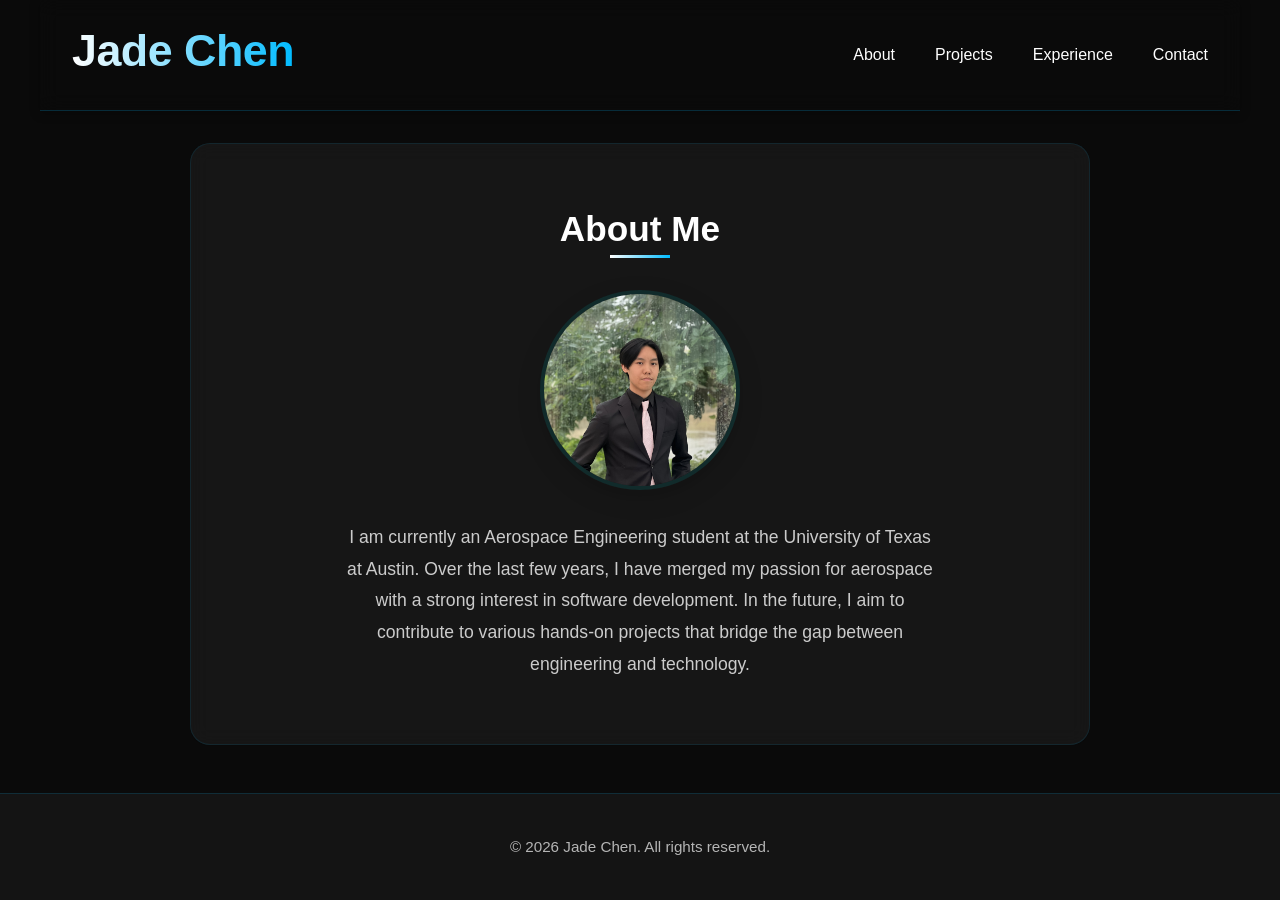
==== index.html @ 229e4327 "updated UI and added experiences page" ====
<!DOCTYPE html>
<html lang="en">
<head>
    <meta charset="UTF-8">
    <meta name="viewport" content="width=device-width, initial-scale=1.0">
    <title>Jade Chen's Portfolio - About</title>
    <link rel="stylesheet" href="style.css">
    <link rel="icon" href="assets/favicon.svg" type="image/svg+xml">
</head>
<body>
    <header>
        <h1>Jade Chen</h1>
        <nav>
            <ul>
                <li><a href="index.html">About</a></li>
                <li><a href="projects.html">Projects</a></li>
                <li><a href="experiences.html">Experience</a></li>
                <li><a href="contact.html">Contact</a></li>
            </ul>
        </nav>
    </header>

    <section id="about">
        <h2>About Me</h2>
        <div class="about-content">
            <img src="assets/Profile.jpg" alt="Jade Chen" class="profile-img">
            <div class="about-text">
                <p>I am currently an Aerospace Engineering student at the University of Texas at Austin. Over the last few years, I have merged my passion for aerospace with a strong interest in software development. In the future, I aim to contribute to various hands-on projects that bridge the gap between engineering and technology.</p>
            </div>
        </div>
    </section>

    <footer>
        <p>&copy; 2026 Jade Chen. All rights reserved.</p>
    </footer>
</body>
</html>
---- style.css ----
/* Reset and base styles */
* {
    margin: 0;
    padding: 0;
    box-sizing: border-box;
}

body {
    font-family: 'Segoe UI', Tahoma, Geneva, Verdana, sans-serif;
    line-height: 1.6;
    color: #e0e0e0;
    background-color: #0a0a0a;
    min-height: 100vh;
    overflow-x: hidden;
}

/* Improved typography */
h1, h2, h3 {
    font-weight: 600;
    line-height: 1.2;
    color: #ffffff;
}

body {
    font-size: 16px;
    line-height: 1.7;
}

header {
    background-color: rgba(10, 10, 10, 0.9);
    backdrop-filter: blur(10px);
    border-bottom: 1px solid rgba(0, 187, 255, 0.2);
    padding: 1.5rem 2rem;
    display: flex;
    justify-content: space-between;
    align-items: center;
    position: sticky;
    top: 0;
    z-index: 100;
    box-shadow: 0 2px 10px rgba(0, 0, 0, 0.3);
    flex-wrap: wrap;
    gap: 1rem;
    min-height: 80px;
    max-width: 1200px;
    margin: 0 auto;
}

header h1 {
    font-size: 2.8rem;
    margin-bottom: 0.5rem;
    letter-spacing: -0.5px;
    background: linear-gradient(to right, #ffffff, #00bbff);
    -webkit-background-clip: text;
    -webkit-text-fill-color: transparent;
    background-clip: text;
}

nav ul {
    display: flex;
    justify-content: center;
    list-style: none;
    gap: 2.5rem;
    flex-wrap: wrap;
}

nav a {
    color: #ffffff; /* White text */
    text-decoration: none;
    font-weight: 500;
    transition: all 0.4s ease;
    position: relative;
    padding: 0.5rem 0;
    overflow: hidden;
}

nav a::before {
    content: '';
    position: absolute;
    top: -50%;
    left: -50%;
    width: 200%;
    height: 200%;
    background: radial-gradient(circle, rgba(255,255,255,0.1) 0%, transparent 70%);
    transform: rotate(45deg);
    transition: all 0.6s ease;
    opacity: 0;
    pointer-events: none;
}

nav a:hover::before {
    opacity: 1;
    animation: shine 1.5s ease-out infinite;
}

@keyframes shine {
    0% {
        transform: translateX(-100%) translateY(-100%) rotate(45deg);
    }
    100% {
        transform: translateX(100%) translateY(100%) rotate(45deg);
    }
}

nav a:hover {
    color: #00bbff; /* Bright blue accent */
}

nav a::after {
    content: '';
    position: absolute;
    bottom: 0;
    left: 0;
    width: 0;
    height: 2px;
    background: linear-gradient(to right, #ffffff, #00bbff);
    transition: width 0.3s ease;
}

nav a:hover::after {
    width: 100%;
}

section {
    padding: 4rem 2rem;
    max-width: 1200px;
    margin: 0 auto;
}

section h2 {
    font-size: 2.2rem;
    margin-bottom: 2rem;
    text-align: center;
    color: #ffffff;
    position: relative;
    display: inline-block;
    padding-bottom: 0.5rem;
}

section h2::after {
    content: '';
    position: absolute;
    bottom: 0;
    left: 50%;
    transform: translateX(-50%);
    width: 60px;
    height: 3px;
    background: linear-gradient(to right, #ffffff, #00bbff);
}

/* About section styling */
#about {
    text-align: center;
    padding: 4rem 2rem;
    background-color: rgba(255, 255, 255, 0.05);
    border-radius: 20px;
    margin: 2rem auto;
    max-width: 900px;
    backdrop-filter: blur(10px);
    border: 1px solid rgba(0, 187, 255, 0.1);
}

.about-content {
    display: flex;
    flex-direction: column;
    align-items: center;
    gap: 2rem;
    max-width: 800px;
    margin: 0 auto;
}

.profile-img {
    width: 200px;
    height: 200px;
    border-radius: 50%;
    object-fit: cover;
    border: 4px solid rgba(0, 128, 128, 0.2);
    box-shadow: 0 8px 25px rgba(0, 0, 0, 0.15);
    transition: transform 0.4s ease, box-shadow 0.4s ease;
}

.profile-img:hover {
    transform: scale(1.05) rotate(2deg);
    box-shadow: 0 12px 30px rgba(0, 0, 0, 0.2);
}

.about-text {
    text-align: center;
    max-width: 600px;
    color: #e0e0e0;
}

#about p {
    max-width: 800px;
    margin: 0 auto;
    text-align: center;
    line-height: 1.8;
    opacity: 0.9;
    font-size: 1.1rem;
    color: #e0e0e0;
}

/* Skills Section Styling */
.skills-container {
    margin-top: 2rem;
    width: 100%;
    max-width: 500px;
}

.skills-container h3 {
    color: #ffffff;
    text-align: center;
    margin-bottom: 1.5rem;
}

.skills-grid {
    display: grid;
    gap: 1rem;
}

.skill-item {
    display: flex;
    flex-direction: column;
    gap: 0.5rem;
}

.skill-name {
    font-weight: 500;
    color: #e0e0e0;
    font-size: 1rem;
}

.skill-bar {
    width: 100%;
    height: 8px;
    background-color: rgba(255, 255, 255, 0.1);
    border-radius: 4px;
    overflow: hidden;
    position: relative;
}

.skill-progress {
    height: 100%;
    background: linear-gradient(to right, #ffffff, #00bbff);
    width: 0%;
    transition: width 2s ease;
    border-radius: 4px;
}

.skill-percentage {
    font-weight: 600;
    color: #ffffff;
    font-size: 0.9rem;
    align-self: flex-end;
}

/* Projects section styling */
.hover-effect-grid {
    display: grid;
    grid-template-columns: repeat(auto-fit, minmax(300px, 1fr));
    gap: 2rem;
    margin-top: 2.5rem;
}

.project,
.project-card {
    background-color: rgba(255, 255, 255, 0.05);
    border-radius: 16px;
    padding: 2rem;
    backdrop-filter: blur(5px);
    border: 1px solid rgba(0, 187, 255, 0.1);
    transition: all 0.4s ease;
    position: relative;
    overflow: hidden;
    box-shadow: 0 4px 6px rgba(0, 0, 0, 0.2);
}

.experience-card {
    background-color: rgba(255, 255, 255, 0.05);
    border-radius: 16px;
    padding: 2rem;
    backdrop-filter: blur(5px);
    border: 1px solid rgba(0, 187, 255, 0.1);
    transition: all 0.4s ease;
    position: relative;
    overflow: hidden;
    box-shadow: 0 4px 6px rgba(0, 0, 0, 0.2);
}

.experience-card:hover {
    transform: translateY(-8px);
    box-shadow: 0 15px 30px rgba(0, 187, 255, 0.3);
    border-color: rgba(0, 187, 255, 0.4);
}

.experience-card:hover::before {
    opacity: 1;
}

.experience-card::before {
    content: '';
    position: absolute;
    top: 0;
    left: 0;
    width: 4px;
    height: 100%;
    background: linear-gradient(to bottom, #ffffff, #00bbff);
    opacity: 0;
    transition: opacity 0.3s ease;
}

.experience-tech {
    display: flex;
    flex-wrap: wrap;
    gap: 0.5rem;
    justify-content: center;
    margin-top: 1rem;
}

.experience-tech span {
    background-color: rgba(255, 255, 255, 0.1);
    color: #ffffff;
    padding: 0.25rem 0.75rem;
    border-radius: 12px;
    font-size: 0.85rem;
    font-weight: 500;
    border: 1px solid rgba(0, 187, 255, 0.2);
}

.project:hover,
.project-card:hover {
    transform: translateY(-8px);
    box-shadow: 0 15px 30px rgba(0, 187, 255, 0.3);
    border-color: rgba(0, 187, 255, 0.4);
}

.project:hover::before,
.project-card:hover::before {
    opacity: 1;
}

.project::before,
.project-card::before {
    content: '';
    position: absolute;
    top: 0;
    left: 0;
    width: 4px;
    height: 100%;
    background: linear-gradient(to bottom, #ffffff, #00bbff);
    opacity: 0;
    transition: opacity 0.3s ease;
}

.project::before {
    content: '';
    position: absolute;
    top: 0;
    left: 0;
    width: 4px;
    height: 100%;
    background: linear-gradient(to bottom, #ffffff, #00bbff);
    opacity: 0;
    transition: opacity 0.3s ease;
}

.project:hover {
    transform: translateY(-8px);
    box-shadow: 0 15px 30px rgba(0, 187, 255, 0.3);
    border-color: rgba(0, 187, 255, 0.4);
}

.project:hover::before {
    opacity: 1;
}

.project-content {
    text-align: center;
}

.project h3 {
    color: #ffffff;
    margin-bottom: 1.25rem;
    font-size: 1.75rem;
    display: flex;
    align-items: center;
    gap: 0.75rem;
    justify-content: center;
}

.project h3::before {
    content: '';
    width: 8px;
    height: 8px;
    border-radius: 50%;
    background: linear-gradient(to bottom, #ffffff, #00bbff);
}

.project p {
    color: #e0e0e0;
    line-height: 1.7;
    font-size: 1.05rem;
    margin-bottom: 1.5rem;
}

.project-tech {
    display: flex;
    flex-wrap: wrap;
    gap: 0.5rem;
    justify-content: center;
    margin-top: 1rem;
}

.project-tech span {
    background-color: rgba(255, 255, 255, 0.1);
    color: #ffffff;
    padding: 0.25rem 0.75rem;
    border-radius: 12px;
    font-size: 0.85rem;
    font-weight: 500;
    border: 1px solid rgba(0, 187, 255, 0.2);
}

/* Specific project card styles */
.project-condition-grid {
    border: 2px solid rgba(0, 187, 255, 0.2);
}

.project-condition-grid:hover {
    border-color: rgba(0, 187, 255, 0.4);
    transform: translateY(-8px) scale(1.02);
}

.project-works-wheel {
    border: 2px solid rgba(0, 187, 255, 0.2);
    background: linear-gradient(135deg, rgba(255, 255, 255, 0.05) 0%, rgba(0, 187, 255, 0.1) 100%);
}

.project-works-wheel:hover {
    border-color: rgba(0, 187, 255, 0.4);
    transform: translateY(-8px) scale(1.02);
}

.project-notched-card {
    position: relative;
    border: 2px solid rgba(0, 187, 255, 0.2);
}

.project-notched-card::before {
    content: '';
    position: absolute;
    top: -4px;
    left: 20px;
    width: 30px;
    height: 4px;
    background: linear-gradient(to right, #ffffff, #00bbff);
}

.project-notched-card::after {
    content: '';
    position: absolute;
    bottom: -4px;
    right: 20px;
    width: 30px;
    height: 4px;
    background: linear-gradient(to left, #ffffff, #00bbff);
}

.project-notched-card:hover {
    border-color: rgba(0, 187, 255, 0.4);
    transform: translateY(-8px) scale(1.02);
}

/* Contact section styling */
#contact {
    text-align: center;
    background-color: rgba(255, 255, 255, 0.05);
    border-radius: 20px;
    padding: 2.5rem;
    backdrop-filter: blur(10px);
    border: 1px solid rgba(0, 187, 255, 0.1);
    margin: 2rem auto;
    max-width: 600px;
    box-shadow: 0 4px 6px rgba(0, 0, 0, 0.2);
}

.contact-info {
    display: flex;
    flex-direction: column;
    gap: 1.5rem;
    align-items: center;
}

.contact-item {
    display: flex;
    align-items: center;
    gap: 0.75rem;
    background-color: rgba(255, 255, 255, 0.05);
    padding: 1rem 1.5rem;
    border-radius: 12px;
    backdrop-filter: blur(5px);
    border: 1px solid rgba(0, 187, 255, 0.1);
    transition: all 0.3s ease;
    width: 100%;
    max-width: 500px;
    justify-content: center;
}

.contact-item:hover {
    background-color: rgba(255, 255, 255, 0.15);
    transform: translateY(-2px);
    box-shadow: 0 5px 15px rgba(0, 187, 255, 0.2);
}

.contact-icon {
    width: 24px;
    height: 24px;
    filter: brightness(3) saturate(1.5);
}

.contact-item a {
    color: #ffffff;
    text-decoration: none;
    font-weight: 500;
    transition: all 0.3s ease;
    display: inline-flex;
    align-items: center;
    gap: 0.5rem;
}

.contact-item a:hover {
    color: #00bbff;
    transform: translateX(5px);
}

.contact-item a::after {
    content: '→';
    font-size: 0.8em;
    opacity: 0;
    transition: opacity 0.2s ease;
}

.contact-item a:hover::after {
    opacity: 1;
}

/* Footer styling */
footer {
    text-align: center;
    padding: 2.5rem;
    background-color: rgba(255, 255, 255, 0.05);
    font-size: 0.95rem;
    opacity: 0.8;
    border-top: 1px solid rgba(0, 187, 255, 0.2);
    margin-top: 3rem;
    color: #e0e0e0;
}

/* Button styles */
.github-btn {
    display: inline-block;
    padding: 0.875rem 1.75rem;
    background: linear-gradient(135deg, #ffffff, #00bbff);
    color: #0a0a0a;
    text-decoration: none;
    border-radius: 16px;
    font-weight: 600;
    font-size: 0.95rem;
    transition: all 0.4s cubic-bezier(0.175, 0.885, 0.32, 1.275);
    border: none;
    cursor: pointer;
    margin-top: 2rem;
    text-align: center;
    position: relative;
    overflow: hidden;
    box-shadow: 0 4px 15px rgba(0, 187, 255, 0.3);
    letter-spacing: 0.5px;
    text-transform: uppercase;
    /* Additional button-like properties */
    border-bottom: 4px solid rgba(0, 0, 0, 0.2);
    font-family: inherit;
    touch-action: manipulation;
}

.github-btn:hover {
    background: linear-gradient(135deg, #00bbff, #ffffff);
    transform: translateY(-4px) scale(1.02);
    box-shadow: 0 12px 25px rgba(0, 187, 255, 0.4);
    border-bottom: 4px solid rgba(0, 0, 0, 0.3);
}

.github-btn:active {
    transform: translateY(0) scale(0.98);
    box-shadow: 0 2px 8px rgba(0, 187, 255, 0.2);
    border-bottom: 4px solid rgba(0, 0, 0, 0.1);
}

.github-btn::before {
    content: '→';
    position: absolute;
    left: -15px;
    top: 50%;
    transform: translateY(-50%);
    opacity: 0;
    transition: all 0.4s ease;
    font-weight: bold;
    color: #0a0a0a;
}

.github-btn:hover::before {
    left: 10px;
    opacity: 1;
}

.github-btn::after {
    content: '';
    position: absolute;
    top: 0;
    left: 0;
    width: 100%;
    height: 100%;
    background: linear-gradient(
      90deg,
      transparent,
      rgba(255, 255, 255, 0.2),
      transparent
    );
    transform: translateX(-100%);
    transition: all 0.6s ease;
}

.github-btn:hover::after {
    transform: translateX(100%);
}

/* Ensure button-like appearance overrides any link styles */
.github-btn:focus-visible {
    outline: 2px solid rgba(0, 128, 128, 0.5);
    outline-offset: 2px;
}

.experience-grid {
    display: grid;
    grid-template-columns: 1fr;
    gap: 2.5rem;
    margin-top: 2rem;
}

/* Enhanced responsive design */
@media (max-width: 768px) {
    header h1 {
        font-size: 2.2rem;
    }

    nav ul {
        gap: 1.5rem;
    }

    section {
        padding: 3rem 1.5rem;
    }

    section h2 {
        font-size: 1.9rem;
    }

    .about-content {
        gap: 1.5rem;
    }

    .profile-img {
        width: 150px;
        height: 150px;
    }

    #about p {
        font-size: 1rem;
    }

    .skills-container {
        max-width: 100%;
    }

    .project {
        padding: 1.75rem;
    }

    .project h3 {
        font-size: 1.5rem;
    }

    #contact {
        padding: 2rem;
        margin: 1.5rem auto;
    }

    .contact-item {
        padding: 0.8rem 1.2rem;
        gap: 0.5rem;
    }

    .contact-icon {
        width: 20px;
        height: 20px;
    }
}

@media (max-width: 480px) {
    header h1 {
        font-size: 1.8rem;
    }

    nav ul {
        flex-direction: column;
        gap: 1rem;
    }

    section {
        padding: 2.5rem 1rem;
    }

    section h2 {
        font-size: 1.6rem;
    }

    .about-content {
        gap: 1rem;
    }

    .profile-img {
        width: 120px;
        height: 120px;
    }

    #about p {
        font-size: 0.95rem;
    }

    .project {
        padding: 1.5rem;
    }

    .project h3 {
        font-size: 1.25rem;
    }

    #contact {
        padding: 1.5rem;
    }

    .contact-item {
        flex-direction: column;
        text-align: center;
        gap: 0.75rem;
    }

    .contact-icon {
        width: 22px;
        height: 22px;
    }
}

/* Particle Background Styles */
#particles-container {
    position: fixed;
    top: 0;
    left: 0;
    width: 100%;
    height: 100%;
    pointer-events: none;
    z-index: -1;
    overflow: hidden;
}

.particle {
    position: absolute;
    border-radius: 50%;
    background-color: rgba(0, 128, 128, 0.3);
    pointer-events: none;
    animation: float var(--duration) ease-in-out var(--delay) infinite;
}

@keyframes float {
    0%, 100% {
        transform: translateY(0) translateX(0);
    }
    50% {
        transform: translateY(-20px) translateX(20px);
    }
}
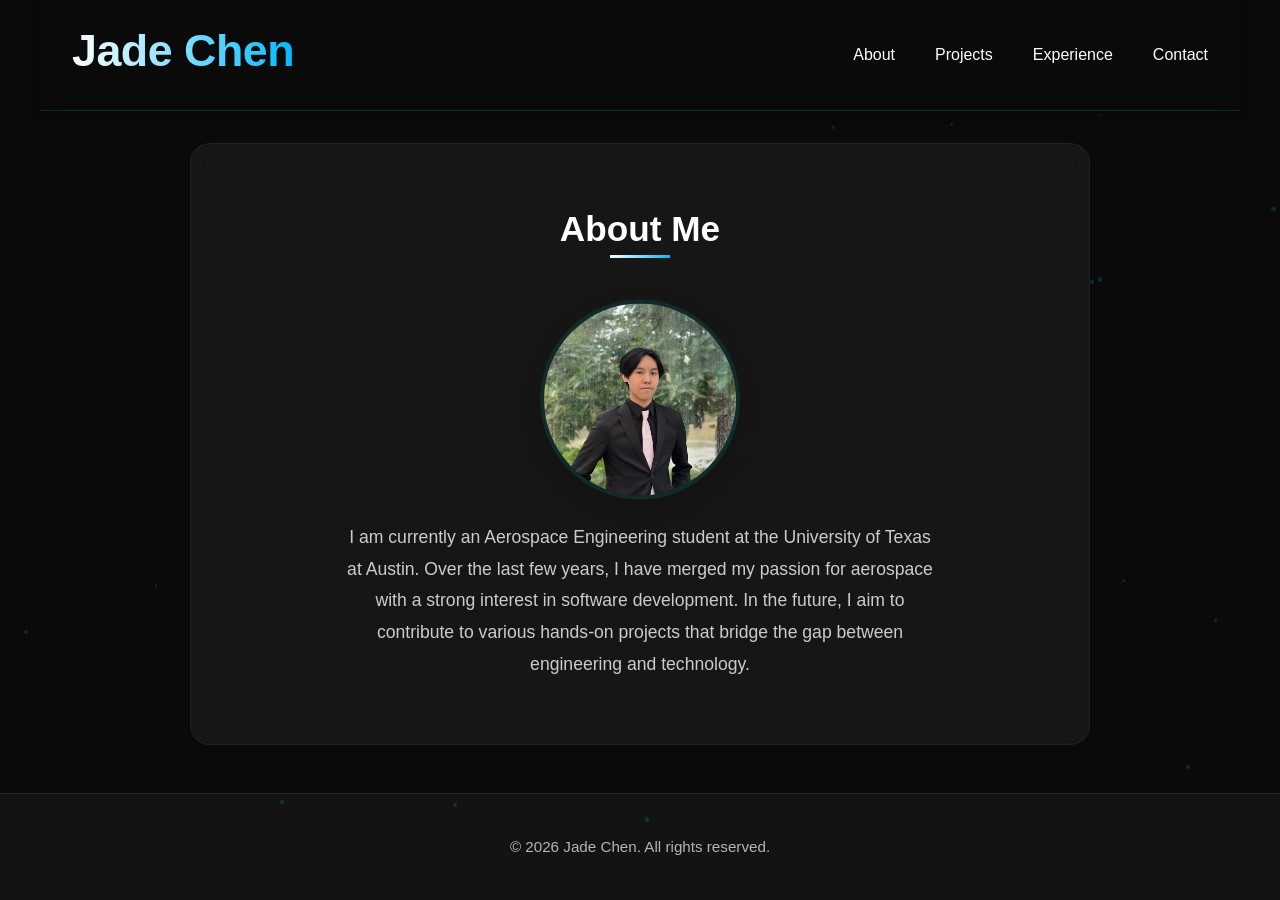
==== commit 73e0420e: "little fixes" ====
--- a/index.html
+++ b/index.html
@@ -33,5 +33,6 @@
     <footer>
         <p>&copy; 2026 Jade Chen. All rights reserved.</p>
     </footer>
+    <script src="script.js"></script>
 </body>
 </html>
--- a/style.css
+++ b/style.css
@@ -256,7 +256,7 @@
 /* Projects section styling */
 .hover-effect-grid {
     display: grid;
-    grid-template-columns: repeat(auto-fit, minmax(300px, 1fr));
+    grid-template-columns: repeat(auto-fit, minmax(min(300px, 100%), 1fr));
     gap: 2rem;
     margin-top: 2.5rem;
 }
@@ -377,7 +377,8 @@
     text-align: center;
 }
 
-.project h3 {
+.project h3,
+.project-card h3 {
     color: #ffffff;
     margin-bottom: 1.25rem;
     font-size: 1.75rem;
@@ -387,7 +388,8 @@
     justify-content: center;
 }
 
-.project h3::before {
+.project h3::before,
+.project-card h3::before {
     content: '';
     width: 8px;
     height: 8px;
@@ -684,7 +686,8 @@
         padding: 1.75rem;
     }
 
-    .project h3 {
+    .project h3,
+    .project-card h3 {
         font-size: 1.5rem;
     }
 
@@ -739,7 +742,8 @@
         padding: 1.5rem;
     }
 
-    .project h3 {
+    .project h3,
+    .project-card h3 {
         font-size: 1.25rem;
     }
 
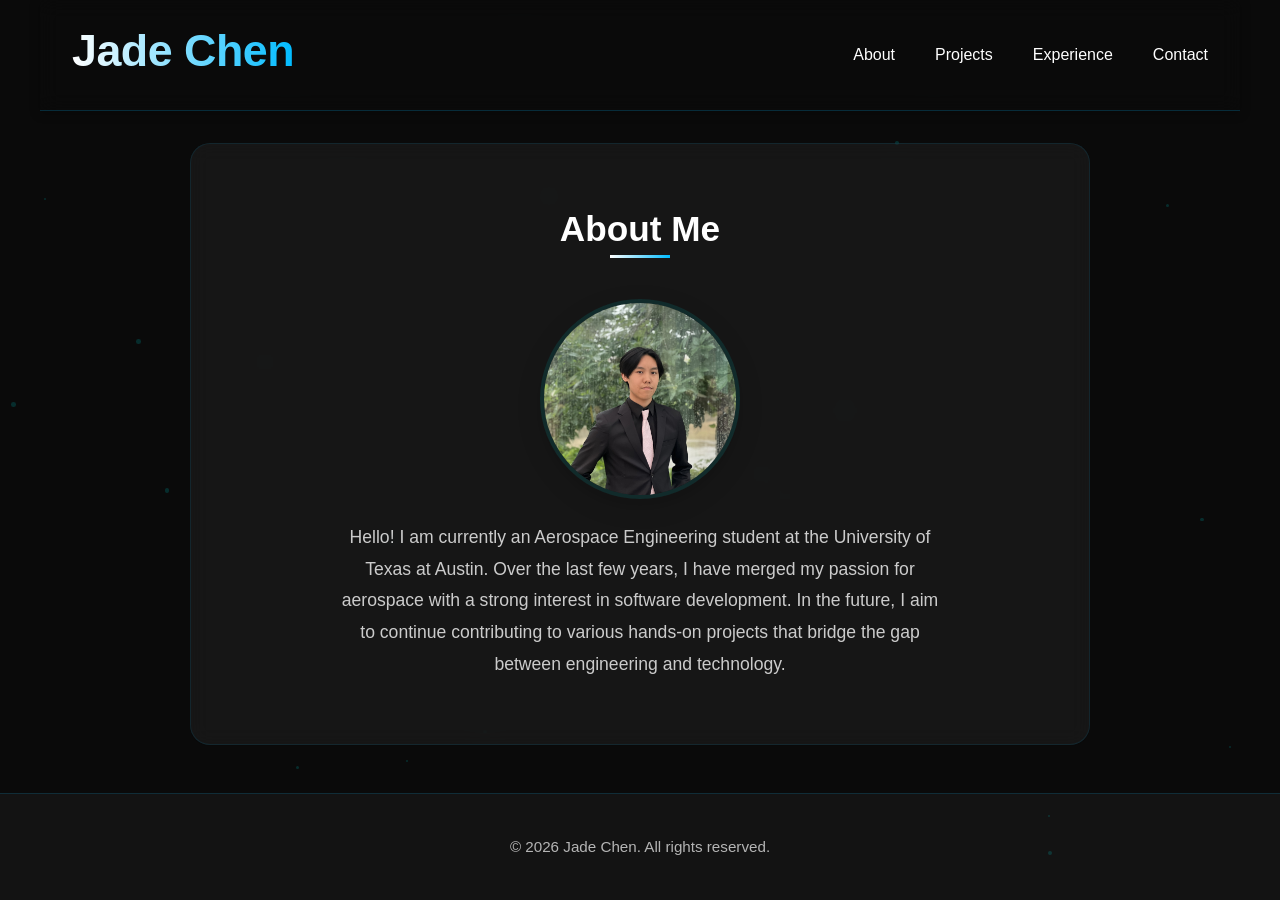
==== commit d8b63449: "small update" ====
--- a/index.html
+++ b/index.html
@@ -25,7 +25,7 @@
         <div class="about-content">
             <img src="assets/Profile.jpg" alt="Jade Chen" class="profile-img">
             <div class="about-text">
-                <p>I am currently an Aerospace Engineering student at the University of Texas at Austin. Over the last few years, I have merged my passion for aerospace with a strong interest in software development. In the future, I aim to contribute to various hands-on projects that bridge the gap between engineering and technology.</p>
+                <p>Hello! I am currently an Aerospace Engineering student at the University of Texas at Austin. Over the last few years, I have merged my passion for aerospace with a strong interest in software development. In the future, I aim to continue contributing to various hands-on projects that bridge the gap between engineering and technology.</p>
             </div>
         </div>
     </section>
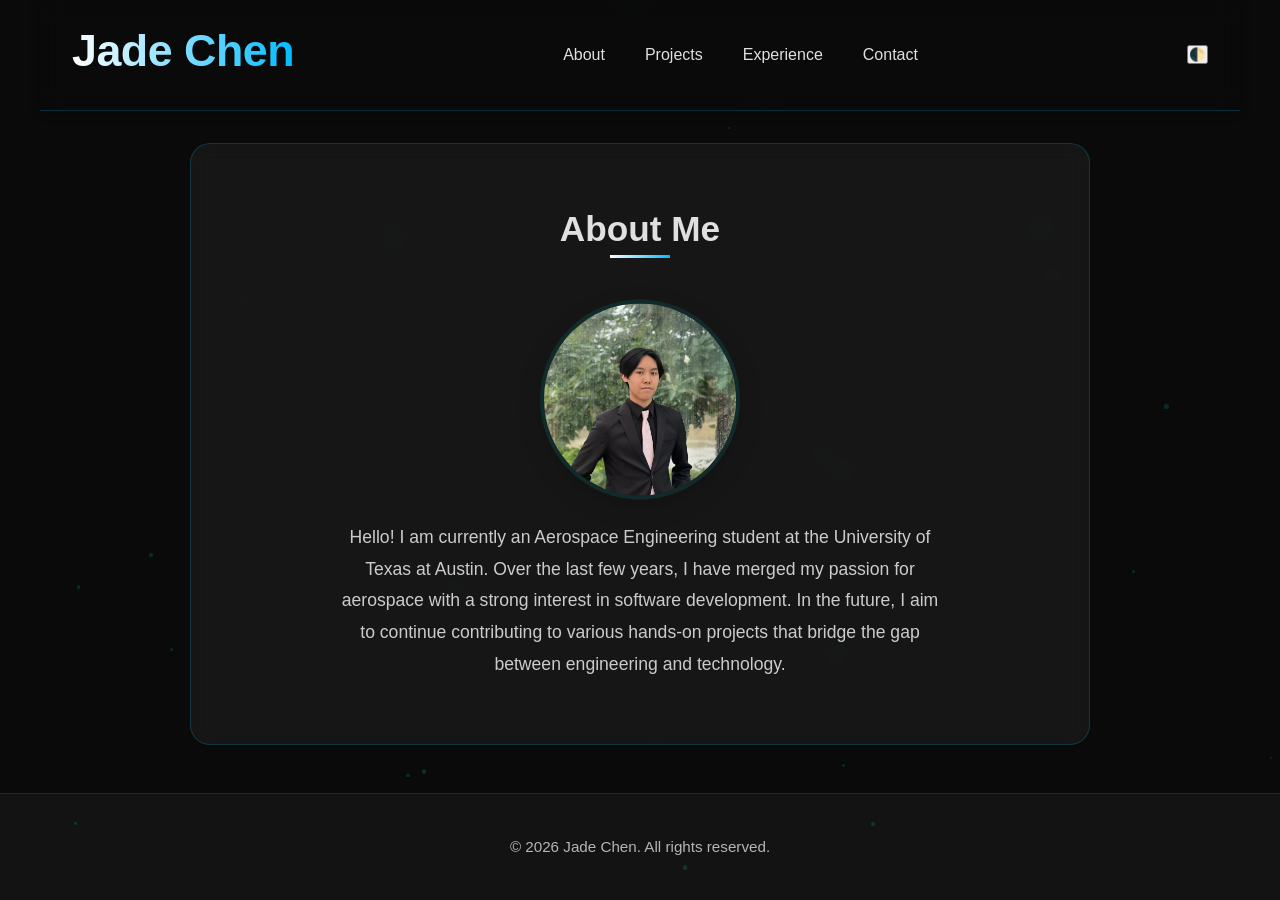
==== commit 7066e45d: "dark mode" ====
--- a/index.html
+++ b/index.html
@@ -18,6 +18,7 @@
                 <li><a href="contact.html">Contact</a></li>
             </ul>
         </nav>
+        <button id="mode-toggle" aria-label="Toggle dark/light mode">🌓</button>
     </header>
 
     <section id="about">
--- a/style.css
+++ b/style.css
@@ -5,11 +5,45 @@
     box-sizing: border-box;
 }
 
+/* CSS Variables for Dark/Light Mode */
+:root {
+    --bg-color: #0a0a0a;
+    --text-color: #e0e0e0;
+    --accent-color: #00bbff;
+    --white: #ffffff;
+    --black: #0a0a0a;
+    --header-bg: rgba(10, 10, 10, 0.9);
+    --section-bg: rgba(255, 255, 255, 0.05);
+    --border-color: rgba(0, 187, 255, 0.2);
+    --hover-bg: rgba(255, 255, 255, 0.15);
+    --skill-bar-bg: rgba(255, 255, 255, 0.1);
+    --footer-bg: rgba(255, 255, 255, 0.05);
+    --footer-border: rgba(0, 187, 255, 0.2);
+    --footer-text: #e0e0e0;
+    --button-text: #0a0a0a;
+}
+
+body.light-mode {
+    --bg-color: #ffffff;
+    --text-color: #0a0a0a;
+    --accent-color: #00bbff;
+    --white: #0a0a0a;
+    --black: #ffffff;
+    --header-bg: rgba(255, 255, 255, 0.9);
+    --section-bg: rgba(0, 0, 0, 0.05);
+    --border-color: rgba(0, 187, 255, 0.2);
+    --hover-bg: rgba(0, 0, 0, 0.15);
+    --skill-bar-bg: rgba(0, 0, 0, 0.1);
+    --footer-bg: rgba(0, 0, 0, 0.05);
+    --footer-border: rgba(0, 187, 255, 0.2);
+    --button-text: #ffffff;
+}
+
 body {
     font-family: 'Segoe UI', Tahoma, Geneva, Verdana, sans-serif;
     line-height: 1.6;
-    color: #e0e0e0;
-    background-color: #0a0a0a;
+    color: var(--text-color);
+    background-color: var(--bg-color);
     min-height: 100vh;
     overflow-x: hidden;
 }
@@ -27,9 +61,9 @@
 }
 
 header {
-    background-color: rgba(10, 10, 10, 0.9);
+    background-color: var(--header-bg);
     backdrop-filter: blur(10px);
-    border-bottom: 1px solid rgba(0, 187, 255, 0.2);
+    border-bottom: 1px solid var(--border-color);
     padding: 1.5rem 2rem;
     display: flex;
     justify-content: space-between;
@@ -49,7 +83,7 @@
     font-size: 2.8rem;
     margin-bottom: 0.5rem;
     letter-spacing: -0.5px;
-    background: linear-gradient(to right, #ffffff, #00bbff);
+    background: linear-gradient(to right, var(--white), var(--accent-color));
     -webkit-background-clip: text;
     -webkit-text-fill-color: transparent;
     background-clip: text;
@@ -64,7 +98,7 @@
 }
 
 nav a {
-    color: #ffffff; /* White text */
+    color: var(--text-color); /* White text */
     text-decoration: none;
     font-weight: 500;
     transition: all 0.4s ease;
@@ -102,7 +136,7 @@
 }
 
 nav a:hover {
-    color: #00bbff; /* Bright blue accent */
+    color: var(--accent-color); /* Bright blue accent */
 }
 
 nav a::after {
@@ -124,13 +158,14 @@
     padding: 4rem 2rem;
     max-width: 1200px;
     margin: 0 auto;
+    background-color: var(--section-bg);
 }
 
 section h2 {
     font-size: 2.2rem;
     margin-bottom: 2rem;
     text-align: center;
-    color: #ffffff;
+    color: var(--text-color);
     position: relative;
     display: inline-block;
     padding-bottom: 0.5rem;
@@ -144,19 +179,19 @@
     transform: translateX(-50%);
     width: 60px;
     height: 3px;
-    background: linear-gradient(to right, #ffffff, #00bbff);
+    background: linear-gradient(to right, var(--white), var(--accent-color));
 }
 
 /* About section styling */
 #about {
     text-align: center;
     padding: 4rem 2rem;
-    background-color: rgba(255, 255, 255, 0.05);
+    background-color: var(--section-bg);
     border-radius: 20px;
     margin: 2rem auto;
     max-width: 900px;
     backdrop-filter: blur(10px);
-    border: 1px solid rgba(0, 187, 255, 0.1);
+    border: 1px solid var(--border-color);
 }
 
 .about-content {
@@ -232,7 +267,7 @@
 .skill-bar {
     width: 100%;
     height: 8px;
-    background-color: rgba(255, 255, 255, 0.1);
+    background-color: var(--skill-bar-bg);
     border-radius: 4px;
     overflow: hidden;
     position: relative;
@@ -240,7 +275,7 @@
 
 .skill-progress {
     height: 100%;
-    background: linear-gradient(to right, #ffffff, #00bbff);
+    background: linear-gradient(to right, var(--white), var(--accent-color));
     width: 0%;
     transition: width 2s ease;
     border-radius: 4px;
@@ -248,7 +283,7 @@
 
 .skill-percentage {
     font-weight: 600;
-    color: #ffffff;
+    color: var(--white);
     font-size: 0.9rem;
     align-self: flex-end;
 }
@@ -263,11 +298,11 @@
 
 .project,
 .project-card {
-    background-color: rgba(255, 255, 255, 0.05);
+    background-color: var(--section-bg);
     border-radius: 16px;
     padding: 2rem;
     backdrop-filter: blur(5px);
-    border: 1px solid rgba(0, 187, 255, 0.1);
+    border: 1px solid var(--border-color);
     transition: all 0.4s ease;
     position: relative;
     overflow: hidden;
@@ -275,11 +310,11 @@
 }
 
 .experience-card {
-    background-color: rgba(255, 255, 255, 0.05);
+    background-color: var(--section-bg);
     border-radius: 16px;
     padding: 2rem;
     backdrop-filter: blur(5px);
-    border: 1px solid rgba(0, 187, 255, 0.1);
+    border: 1px solid var(--border-color);
     transition: all 0.4s ease;
     position: relative;
     overflow: hidden;
@@ -303,7 +338,7 @@
     left: 0;
     width: 4px;
     height: 100%;
-    background: linear-gradient(to bottom, #ffffff, #00bbff);
+    background: linear-gradient(to bottom, var(--white), var(--accent-color));
     opacity: 0;
     transition: opacity 0.3s ease;
 }
@@ -317,13 +352,114 @@
 }
 
 .experience-tech span {
-    background-color: rgba(255, 255, 255, 0.1);
-    color: #ffffff;
+    background-color: var(--skill-bar-bg);
+    color: var(--white);
     padding: 0.25rem 0.75rem;
     border-radius: 12px;
     font-size: 0.85rem;
     font-weight: 500;
-    border: 1px solid rgba(0, 187, 255, 0.2);
+    border: 1px solid var(--border-color);
+}
+
+/* Experience layout styles */
+.experience-layout {
+    display: flex;
+    align-items: flex-start;
+    gap: 1.5rem;
+    margin-top: 1rem;
+}
+
+.experience-logo {
+    flex-shrink: 0;
+}
+
+.experience-details {
+    flex: 1;
+}
+
+/* Company logo styles */
+.company-logo {
+    max-height: 48px;
+    max-width: 140px;
+    vertical-align: middle;
+    filter: brightness(0.9);
+    transition: all 0.3s ease;
+    border-radius: 4px;
+}
+
+/* Specific logo styles */
+.txflight-logo {
+    max-height: 48px;
+    max-width: 140px;
+}
+
+.aplus-logo {
+    background-color: white;
+    padding: 6px;
+    border-radius: 8px;
+    max-height: 48px;
+    max-width: 140px;
+}
+
+.nasa-logo {
+    max-height: 48px;
+    max-width: 140px;
+}
+
+/* Logo hover effects */
+.experience-logo:hover .company-logo {
+    filter: brightness(1.2);
+    transform: scale(1.05);
+}
+
+/* Experience details styling */
+.experience-header {
+    display: flex;
+    justify-content: space-between;
+    align-items: center;
+    margin-bottom: 0.5rem;
+}
+
+.experience-header h3 {
+    margin: 0;
+    font-size: 1.5rem;
+    color: var(--text-color);
+}
+
+.experience-date {
+    font-size: 0.9rem;
+    color: var(--accent-color);
+    font-weight: 500;
+}
+
+.company-name {
+    font-weight: 600;
+    color: var(--text-color);
+    margin: 0.5rem 0;
+    font-size: 1.1rem;
+}
+
+.experience-description {
+    margin: 1rem 0;
+    line-height: 1.6;
+    color: var(--text-color);
+}
+
+.experience-tech {
+    display: flex;
+    flex-wrap: wrap;
+    gap: 0.5rem;
+    margin-top: 1rem;
+}
+
+.experience-tech span {
+    background-color: var(--skill-bar-bg);
+    color: var(--white);
+    padding: 0.25rem 0.75rem;
+    border-radius: 12px;
+    font-size: 0.85rem;
+    font-weight: 500;
+    border: 1px solid var(--border-color);
 }
 
 .project:hover,
@@ -346,7 +482,7 @@
     left: 0;
     width: 4px;
     height: 100%;
-    background: linear-gradient(to bottom, #ffffff, #00bbff);
+    background: linear-gradient(to bottom, var(--white), var(--accent-color));
     opacity: 0;
     transition: opacity 0.3s ease;
 }
@@ -358,7 +494,7 @@
     left: 0;
     width: 4px;
     height: 100%;
-    background: linear-gradient(to bottom, #ffffff, #00bbff);
+    background: linear-gradient(to bottom, var(--white), var(--accent-color));
     opacity: 0;
     transition: opacity 0.3s ease;
 }
@@ -379,7 +515,7 @@
 
 .project h3,
 .project-card h3 {
-    color: #ffffff;
+    color: var(--text-color);
     margin-bottom: 1.25rem;
     font-size: 1.75rem;
     display: flex;
@@ -394,11 +530,11 @@
     width: 8px;
     height: 8px;
     border-radius: 50%;
-    background: linear-gradient(to bottom, #ffffff, #00bbff);
+    background: linear-gradient(to bottom, var(--white), var(--accent-color));
 }
 
 .project p {
-    color: #e0e0e0;
+    color: var(--text-color);
     line-height: 1.7;
     font-size: 1.05rem;
     margin-bottom: 1.5rem;
@@ -413,18 +549,18 @@
 }
 
 .project-tech span {
-    background-color: rgba(255, 255, 255, 0.1);
-    color: #ffffff;
+    background-color: var(--skill-bar-bg);
+    color: var(--white);
     padding: 0.25rem 0.75rem;
     border-radius: 12px;
     font-size: 0.85rem;
     font-weight: 500;
-    border: 1px solid rgba(0, 187, 255, 0.2);
+    border: 1px solid var(--border-color);
 }
 
 /* Specific project card styles */
 .project-condition-grid {
-    border: 2px solid rgba(0, 187, 255, 0.2);
+    border: 2px solid var(--border-color);
 }
 
 .project-condition-grid:hover {
@@ -433,7 +569,7 @@
 }
 
 .project-works-wheel {
-    border: 2px solid rgba(0, 187, 255, 0.2);
+    border: 2px solid var(--border-color);
     background: linear-gradient(135deg, rgba(255, 255, 255, 0.05) 0%, rgba(0, 187, 255, 0.1) 100%);
 }
 
@@ -444,7 +580,7 @@
 
 .project-notched-card {
     position: relative;
-    border: 2px solid rgba(0, 187, 255, 0.2);
+    border: 2px solid var(--border-color);
 }
 
 .project-notched-card::before {
@@ -454,7 +590,7 @@
     left: 20px;
     width: 30px;
     height: 4px;
-    background: linear-gradient(to right, #ffffff, #00bbff);
+    background: linear-gradient(to right, var(--white), var(--accent-color));
 }
 
 .project-notched-card::after {
@@ -464,7 +600,7 @@
     right: 20px;
     width: 30px;
     height: 4px;
-    background: linear-gradient(to left, #ffffff, #00bbff);
+    background: linear-gradient(to left, var(--white), var(--accent-color));
 }
 
 .project-notched-card:hover {
@@ -475,11 +611,11 @@
 /* Contact section styling */
 #contact {
     text-align: center;
-    background-color: rgba(255, 255, 255, 0.05);
+    background-color: var(--section-bg);
     border-radius: 20px;
     padding: 2.5rem;
     backdrop-filter: blur(10px);
-    border: 1px solid rgba(0, 187, 255, 0.1);
+    border: 1px solid var(--border-color);
     margin: 2rem auto;
     max-width: 600px;
     box-shadow: 0 4px 6px rgba(0, 0, 0, 0.2);
@@ -496,11 +632,11 @@
     display: flex;
     align-items: center;
     gap: 0.75rem;
-    background-color: rgba(255, 255, 255, 0.05);
+    background-color: var(--section-bg);
     padding: 1rem 1.5rem;
     border-radius: 12px;
     backdrop-filter: blur(5px);
-    border: 1px solid rgba(0, 187, 255, 0.1);
+    border: 1px solid var(--border-color);
     transition: all 0.3s ease;
     width: 100%;
     max-width: 500px;
@@ -508,7 +644,7 @@
 }
 
 .contact-item:hover {
-    background-color: rgba(255, 255, 255, 0.15);
+    background-color: var(--hover-bg);
     transform: translateY(-2px);
     box-shadow: 0 5px 15px rgba(0, 187, 255, 0.2);
 }
@@ -520,7 +656,7 @@
 }
 
 .contact-item a {
-    color: #ffffff;
+    color: var(--text-color);
     text-decoration: none;
     font-weight: 500;
     transition: all 0.3s ease;
@@ -530,7 +666,7 @@
 }
 
 .contact-item a:hover {
-    color: #00bbff;
+    color: var(--accent-color);
     transform: translateX(5px);
 }
 
@@ -549,20 +685,20 @@
 footer {
     text-align: center;
     padding: 2.5rem;
-    background-color: rgba(255, 255, 255, 0.05);
+    background-color: var(--footer-bg);
     font-size: 0.95rem;
     opacity: 0.8;
-    border-top: 1px solid rgba(0, 187, 255, 0.2);
+    border-top: 1px solid var(--footer-border);
     margin-top: 3rem;
-    color: #e0e0e0;
+    color: var(--footer-text);
 }
 
 /* Button styles */
 .github-btn {
     display: inline-block;
     padding: 0.875rem 1.75rem;
-    background: linear-gradient(135deg, #ffffff, #00bbff);
-    color: #0a0a0a;
+    background: linear-gradient(135deg, var(--white), var(--accent-color));
+    color: var(--button-text);
     text-decoration: none;
     border-radius: 16px;
     font-weight: 600;
@@ -584,7 +720,7 @@
 }
 
 .github-btn:hover {
-    background: linear-gradient(135deg, #00bbff, #ffffff);
+    background: linear-gradient(135deg, var(--accent-color), var(--white));
     transform: translateY(-4px) scale(1.02);
     box-shadow: 0 12px 25px rgba(0, 187, 255, 0.4);
     border-bottom: 4px solid rgba(0, 0, 0, 0.3);
@@ -605,7 +741,7 @@
     opacity: 0;
     transition: all 0.4s ease;
     font-weight: bold;
-    color: #0a0a0a;
+    color: var(--button-text);
 }
 
 .github-btn:hover::before {
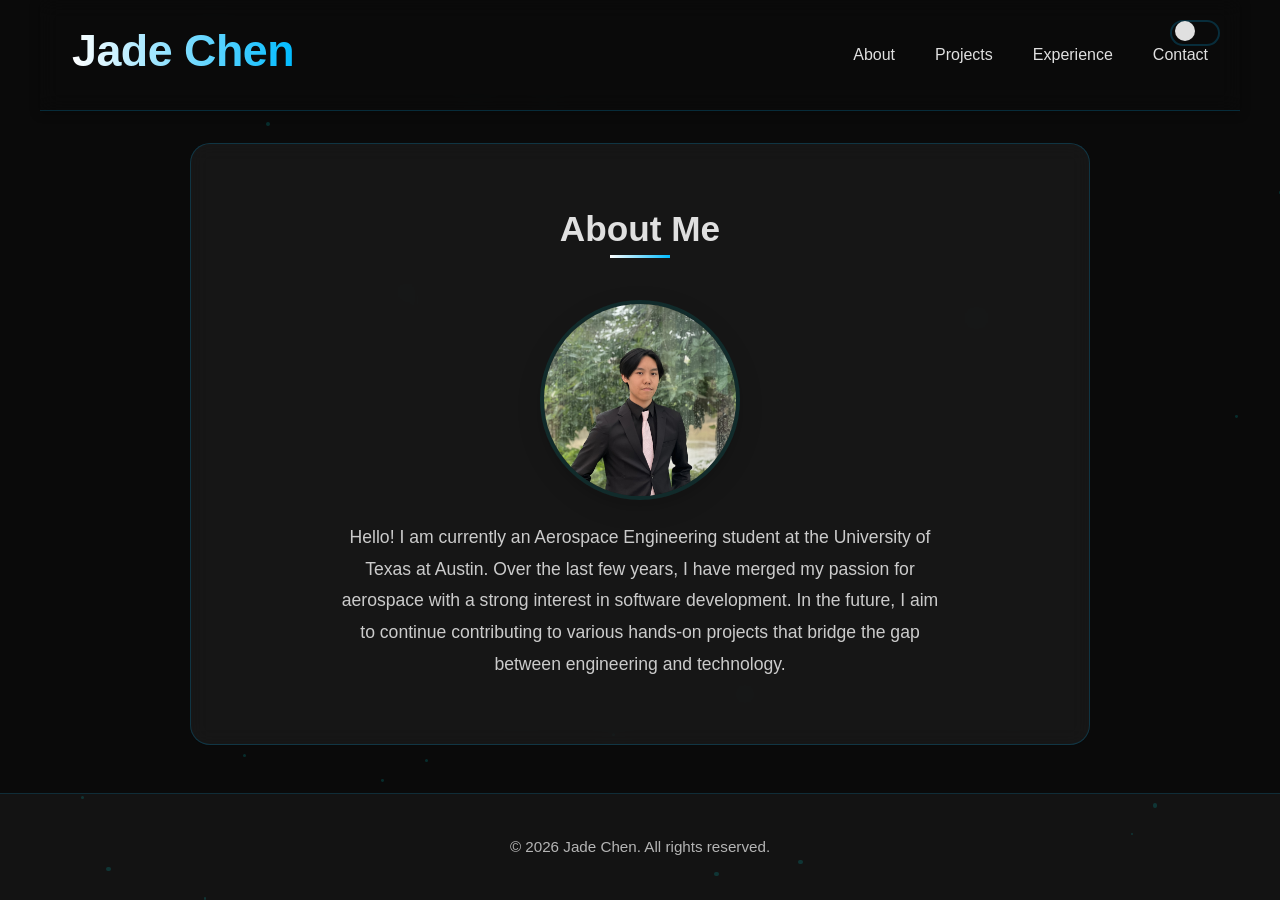
==== commit eb921b39: "dark mode slider" ====
--- a/index.html
+++ b/index.html
@@ -18,7 +18,12 @@
                 <li><a href="contact.html">Contact</a></li>
             </ul>
         </nav>
-        <button id="mode-toggle" aria-label="Toggle dark/light mode">🌓</button>
+        <div class="mode-toggle-container">
+    <label class="mode-toggle">
+        <input type="checkbox" id="mode-toggle-slider">
+        <span class="slider"></span>
+    </label>
+</div>
     </header>
 
     <section id="about">
--- a/style.css
+++ b/style.css
@@ -3,6 +3,74 @@
     margin: 0;
     padding: 0;
     box-sizing: border-box;
+}
+
+/* Dark/Light Mode Slider Toggle */
+.mode-toggle-container {
+    position: fixed;
+    top: 20px;
+    right: 20px;
+    z-index: 1000;
+    display: flex;
+    align-items: center;
+}
+
+.mode-toggle {
+    position: relative;
+    display: inline-block;
+    width: 50px;
+    height: 26px;
+}
+
+.mode-toggle input {
+    display: none;
+}
+
+.slider {
+    position: absolute;
+    cursor: pointer;
+    top: 0;
+    left: 0;
+    right: 0;
+    bottom: 0;
+    background-color: var(--bg-color);
+    transition: .4s;
+    border-radius: 34px;
+    border: 2px solid var(--border-color);
+}
+
+.slider:before {
+    position: absolute;
+    content: "";
+    height: 20px;
+    width: 20px;
+    left: 3px;
+    bottom: 3px;
+    background-color: var(--text-color);
+    transition: .4s;
+    border-radius: 50%;
+}
+
+input:checked + .slider {
+    background-color: var(--accent-color);
+}
+
+input:focus + .slider {
+    box-shadow: 0 0 1px var(--accent-color);
+}
+
+input:checked + .slider:before {
+    transform: translateX(24px);
+}
+
+/* Fix for readable text in both modes */
+body {
+    font-family: 'Segoe UI', Tahoma, Geneva, Verdana, sans-serif;
+    line-height: 1.6;
+    color: var(--text-color);
+    background-color: var(--bg-color);
+    min-height: 100vh;
+    overflow-x: hidden;
 }
 
 /* CSS Variables for Dark/Light Mode */
@@ -36,7 +104,8 @@
     --skill-bar-bg: rgba(0, 0, 0, 0.1);
     --footer-bg: rgba(0, 0, 0, 0.05);
     --footer-border: rgba(0, 187, 255, 0.2);
-    --button-text: #ffffff;
+    --footer-text: #0a0a0a;
+    --button-text: #0a0a0a;
 }
 
 body {
@@ -52,7 +121,7 @@
 h1, h2, h3 {
     font-weight: 600;
     line-height: 1.2;
-    color: #ffffff;
+    color: var(--text-color);
 }
 
 body {
@@ -146,7 +215,7 @@
     left: 0;
     width: 0;
     height: 2px;
-    background: linear-gradient(to right, #ffffff, #00bbff);
+    background: linear-gradient(to right, var(--white), var(--accent-color));
     transition: width 0.3s ease;
 }
 
@@ -221,7 +290,7 @@
 .about-text {
     text-align: center;
     max-width: 600px;
-    color: #e0e0e0;
+    color: var(--text-color);
 }
 
 #about p {
@@ -231,7 +300,7 @@
     line-height: 1.8;
     opacity: 0.9;
     font-size: 1.1rem;
-    color: #e0e0e0;
+    color: var(--text-color);
 }
 
 /* Skills Section Styling */
@@ -242,7 +311,7 @@
 }
 
 .skills-container h3 {
-    color: #ffffff;
+    color: var(--text-color);
     text-align: center;
     margin-bottom: 1.5rem;
 }
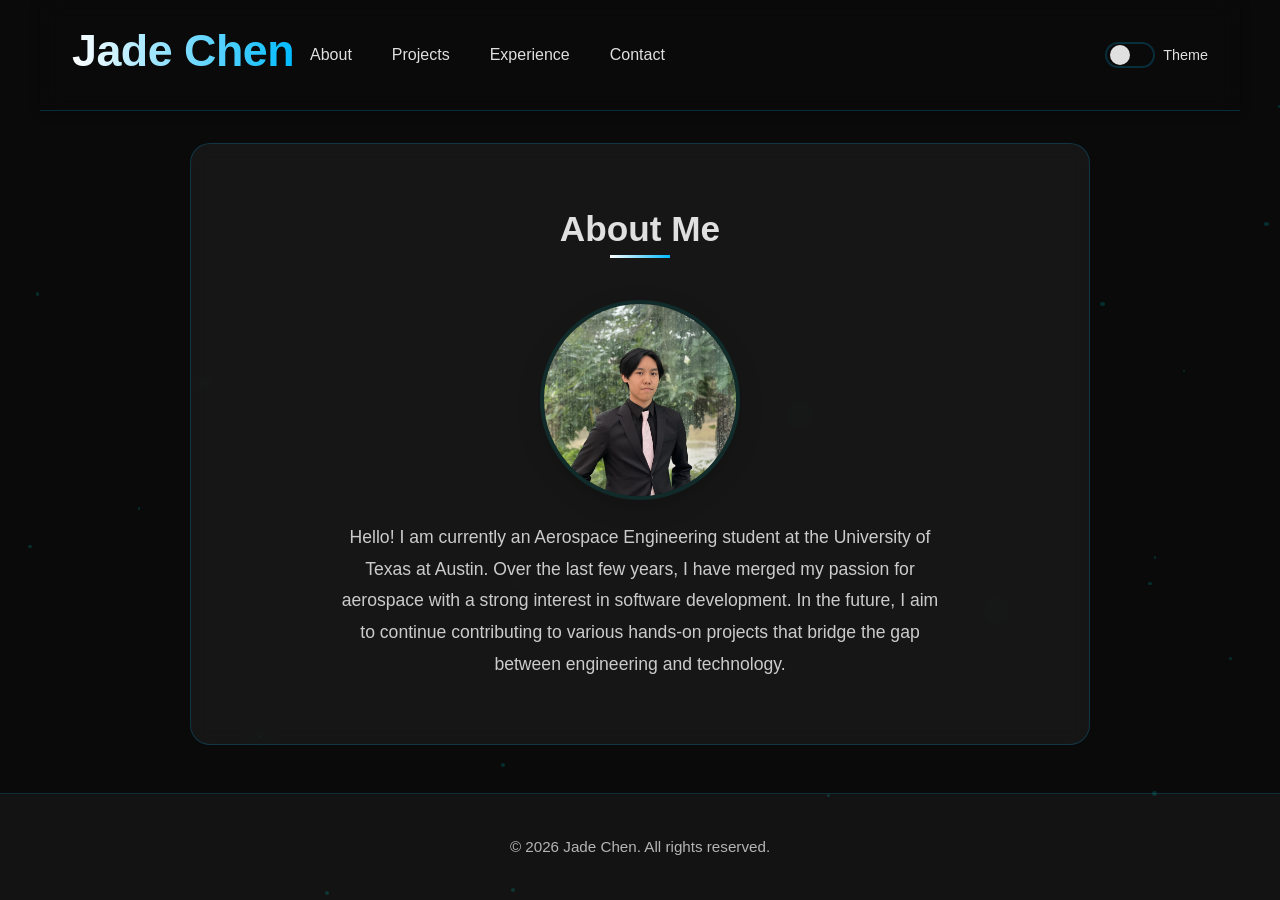
==== commit a219d4e6: "cleaning up" ====
--- a/index.html
+++ b/index.html
@@ -19,11 +19,12 @@
             </ul>
         </nav>
         <div class="mode-toggle-container">
-    <label class="mode-toggle">
-        <input type="checkbox" id="mode-toggle-slider">
-        <span class="slider"></span>
-    </label>
-</div>
+            <label class="mode-toggle">
+                <input type="checkbox" id="mode-toggle-slider">
+                <span class="slider"></span>
+                <span class="mode-toggle-label">Theme</span>
+            </label>
+        </div>
     </header>
 
     <section id="about">
--- a/style.css
+++ b/style.css
@@ -7,23 +7,37 @@
 
 /* Dark/Light Mode Slider Toggle */
 .mode-toggle-container {
-    position: fixed;
-    top: 20px;
-    right: 20px;
-    z-index: 1000;
     display: flex;
     align-items: center;
+    margin-left: auto;
 }
 
 .mode-toggle {
     position: relative;
-    display: inline-block;
-    width: 50px;
+    display: inline-flex;
+    align-items: center;
+    width: auto;
     height: 26px;
+    padding-left: 58px;
+    cursor: pointer;
+}
+
+.mode-toggle-label {
+    color: var(--text-color);
+    font-size: 0.9rem;
+    white-space: nowrap;
 }
 
 .mode-toggle input {
-    display: none;
+    position: absolute;
+    width: 1px;
+    height: 1px;
+    padding: 0;
+    margin: -1px;
+    overflow: hidden;
+    clip: rect(0, 0, 0, 0);
+    white-space: nowrap;
+    border: 0;
 }
 
 .slider {
@@ -31,8 +45,8 @@
     cursor: pointer;
     top: 0;
     left: 0;
-    right: 0;
-    bottom: 0;
+    width: 50px;
+    height: 26px;
     background-color: var(--bg-color);
     transition: .4s;
     border-radius: 34px;
@@ -45,10 +59,11 @@
     height: 20px;
     width: 20px;
     left: 3px;
-    bottom: 3px;
+    top: 50%;
     background-color: var(--text-color);
     transition: .4s;
     border-radius: 50%;
+    transform: translateY(-50%);
 }
 
 input:checked + .slider {
@@ -59,8 +74,13 @@
     box-shadow: 0 0 1px var(--accent-color);
 }
 
+.mode-toggle input:focus-visible + .slider {
+    outline: 2px solid var(--accent-color);
+    outline-offset: 2px;
+}
+
 input:checked + .slider:before {
-    transform: translateX(24px);
+    transform: translate(20px, -50%);
 }
 
 /* Fix for readable text in both modes */
@@ -94,7 +114,7 @@
 body.light-mode {
     --bg-color: #ffffff;
     --text-color: #0a0a0a;
-    --accent-color: #00bbff;
+    --accent-color: #006b99;
     --white: #0a0a0a;
     --black: #ffffff;
     --header-bg: rgba(255, 255, 255, 0.9);
@@ -788,11 +808,19 @@
     touch-action: manipulation;
 }
 
+body.light-mode .github-btn {
+    background: linear-gradient(135deg, #e6f7ff, #8adfff);
+}
+
 .github-btn:hover {
     background: linear-gradient(135deg, var(--accent-color), var(--white));
     transform: translateY(-4px) scale(1.02);
     box-shadow: 0 12px 25px rgba(0, 187, 255, 0.4);
     border-bottom: 4px solid rgba(0, 0, 0, 0.3);
+}
+
+body.light-mode .github-btn:hover {
+    background: linear-gradient(135deg, #8adfff, #e6f7ff);
 }
 
 .github-btn:active {
@@ -968,6 +996,20 @@
     }
 }
 
+@media (min-width: 481px) and (max-width: 640px) {
+    header h1 {
+        font-size: 1.8rem;
+    }
+
+    nav ul {
+        gap: 0.75rem;
+    }
+
+    nav a {
+        font-size: 0.9rem;
+    }
+}
+
 /* Particle Background Styles */
 #particles-container {
     position: fixed;
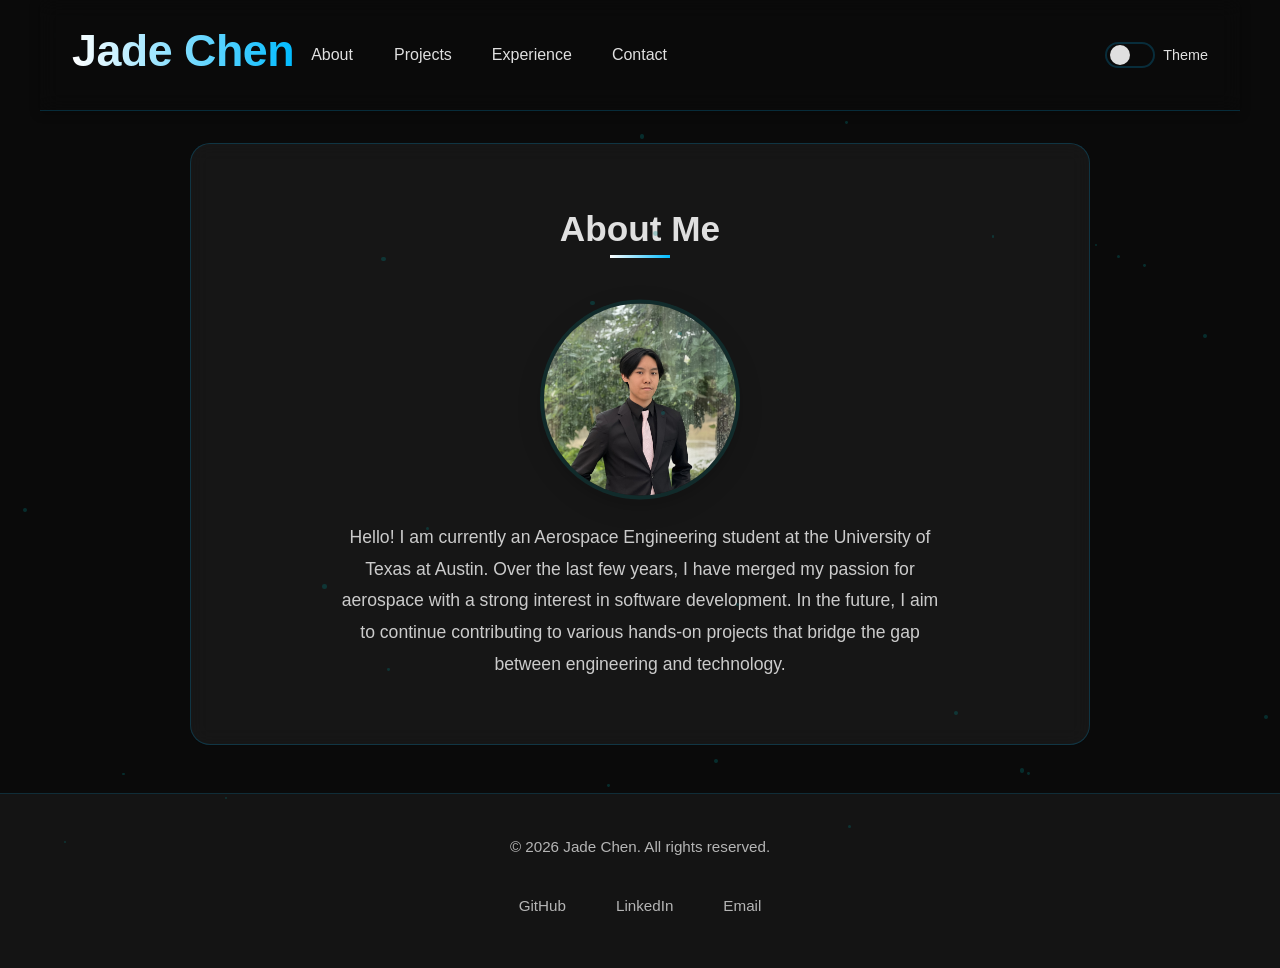
==== commit 14612835: "footer update" ====
--- a/index.html
+++ b/index.html
@@ -3,14 +3,48 @@
 <head>
     <meta charset="UTF-8">
     <meta name="viewport" content="width=device-width, initial-scale=1.0">
+    <!-- SEO Meta Tags -->
     <title>Jade Chen's Portfolio - About</title>
+    <meta name="description" content="Portfolio of Jade Chen - Aerospace Engineering student at UT Austin with passion for software development and engineering projects">
+    <meta name="keywords" content="Jade Chen, aerospace engineering, software developer, portfolio, UT Austin, model rocket simulation, LSTM prediction, web development">
+    <meta name="author" content="Jade Chen">
+    <!-- Open Graph / Social Media Tags -->
+    <meta property="og:title" content="Jade Chen's Portfolio">
+    <meta property="og:description" content="Aerospace Engineering student at UT Austin showcasing engineering and software development projects">
+    <meta property="og:image" content="assets/Profile.jpg">
+    <meta property="og:url" content="https://doge2000.github.io/">
+    <meta property="og:type" content="website">
+    <meta name="twitter:card" content="summary_large_image">
+    <!-- Structured Data for SEO -->
+    <script type="application/ld+json">
+    {
+      "@context": "https://schema.org",
+      "@type": "Person",
+      "name": "Jade Chen",
+      "url": "https://doge2000.github.io/",
+      "sameAs": [
+        "https://github.com/Doge2000",
+        "https://www.linkedin.com/in/jlchen-tx"
+      ],
+      "jobTitle": "Aerospace Engineering Student",
+      "worksFor": {
+        "@type": "EducationalOrganization",
+        "name": "University of Texas at Austin"
+      },
+      "description": "Aerospace Engineering student at UT Austin with passion for software development and engineering projects.",
+      "image": "assets/Profile.jpg"
+    }
+    </script>
+    <link rel="icon" href="assets/favicon.svg" type="image/svg+xml">
     <link rel="stylesheet" href="style.css">
-    <link rel="icon" href="assets/favicon.svg" type="image/svg+xml">
 </head>
 <body>
+    <!-- Add skip link for accessibility -->
+    <a href="#main-content" class="skip-link">Skip to main content</a>
+
     <header>
         <h1>Jade Chen</h1>
-        <nav>
+        <nav aria-label="Primary navigation">
             <ul>
                 <li><a href="index.html">About</a></li>
                 <li><a href="projects.html">Projects</a></li>
@@ -18,27 +52,34 @@
                 <li><a href="contact.html">Contact</a></li>
             </ul>
         </nav>
-        <div class="mode-toggle-container">
+        <div class="mode-toggle-container" aria-label="Theme toggle">
             <label class="mode-toggle">
-                <input type="checkbox" id="mode-toggle-slider">
+                <input type="checkbox" id="mode-toggle-slider" aria-label="Toggle dark/light mode">
                 <span class="slider"></span>
                 <span class="mode-toggle-label">Theme</span>
             </label>
         </div>
     </header>
 
-    <section id="about">
-        <h2>About Me</h2>
-        <div class="about-content">
-            <img src="assets/Profile.jpg" alt="Jade Chen" class="profile-img">
-            <div class="about-text">
-                <p>Hello! I am currently an Aerospace Engineering student at the University of Texas at Austin. Over the last few years, I have merged my passion for aerospace with a strong interest in software development. In the future, I aim to continue contributing to various hands-on projects that bridge the gap between engineering and technology.</p>
+    <main id="main-content">
+        <section id="about">
+            <h2>About Me</h2>
+            <div class="about-content">
+                <img src="assets/Profile.jpg" alt="Jade Chen" class="profile-img">
+                <div class="about-text">
+                    <p>Hello! I am currently an Aerospace Engineering student at the University of Texas at Austin. Over the last few years, I have merged my passion for aerospace with a strong interest in software development. In the future, I aim to continue contributing to various hands-on projects that bridge the gap between engineering and technology.</p>
+                </div>
             </div>
-        </div>
-    </section>
+        </section>
+    </main>
 
     <footer>
         <p>&copy; 2026 Jade Chen. All rights reserved.</p>
+        <div class="social-links">
+            <a href="https://github.com/Doge2000" target="_blank" aria-label="GitHub">GitHub</a>
+            <a href="https://www.linkedin.com/in/jlchen-tx" target="_blank" aria-label="LinkedIn">LinkedIn</a>
+            <a href="mailto:astrojade2016@gmail.com" aria-label="Email">Email</a>
+        </div>
     </footer>
     <script src="script.js"></script>
 </body>
--- a/style.css
+++ b/style.css
@@ -3,6 +3,32 @@
     margin: 0;
     padding: 0;
     box-sizing: border-box;
+}
+
+/* Focus styles enhancement for accessibility */
+*:focus-visible {
+    outline: 2px solid var(--accent-color);
+    outline-offset: 2px;
+}
+
+/* Skip link styling */
+.skip-link {
+    position: absolute;
+    top: -40px;
+    left: 0;
+    background: var(--bg-color);
+    color: var(--text-color);
+    padding: 8px;
+    z-index: 1000;
+    transition: top 0.3s ease;
+    opacity: 0.8;
+    font-size: 0.9rem;
+    border-radius: 4px;
+}
+
+.skip-link:focus {
+    top: 0;
+    opacity: 1;
 }
 
 /* Dark/Light Mode Slider Toggle */
@@ -186,6 +212,22 @@
     flex-wrap: wrap;
 }
 
+/* Ensure minimum touch target size for navigation items */
+nav li {
+    min-width: 44px;
+    min-height: 44px;
+    display: flex;
+    align-items: center;
+    justify-content: center;
+}
+
+/* Enhanced focus states for navigation links */
+nav a:focus-visible {
+    outline: 2px solid var(--accent-color);
+    outline-offset: 2px;
+    background-color: var(--hover-bg);
+}
+
 nav a {
     color: var(--text-color); /* White text */
     text-decoration: none;
@@ -396,6 +438,8 @@
     position: relative;
     overflow: hidden;
     box-shadow: 0 4px 6px rgba(0, 0, 0, 0.2);
+    /* Ensure minimum touch target size for cards */
+    min-height: 44px;
 }
 
 .experience-card {
@@ -408,6 +452,8 @@
     position: relative;
     overflow: hidden;
     box-shadow: 0 4px 6px rgba(0, 0, 0, 0.2);
+    /* Ensure minimum touch target size for cards */
+    min-height: 44px;
 }
 
 .experience-card:hover {
@@ -730,6 +776,8 @@
     width: 100%;
     max-width: 500px;
     justify-content: center;
+    /* Ensure minimum touch target size */
+    min-height: 44px;
 }
 
 .contact-item:hover {
@@ -780,6 +828,10 @@
     border-top: 1px solid var(--footer-border);
     margin-top: 3rem;
     color: var(--footer-text);
+}
+
+footer p {
+    margin-bottom: 1.5rem;
 }
 
 /* Button styles */
@@ -806,6 +858,12 @@
     border-bottom: 4px solid rgba(0, 0, 0, 0.2);
     font-family: inherit;
     touch-action: manipulation;
+    /* Ensure minimum touch target size */
+    min-width: 44px;
+    min-height: 44px;
+    display: inline-flex;
+    align-items: center;
+    justify-content: center;
 }
 
 body.light-mode .github-btn {
@@ -873,6 +931,69 @@
     outline-offset: 2px;
 }
 
+/* Reduced motion preferences */
+@media (prefers-reduced-motion: reduce) {
+    * {
+        animation-duration: 0.001ms !important;
+        animation-iteration-count: 1 !important;
+        transition-duration: 0.001ms !important;
+        scroll-behavior: auto !important;
+    }
+
+    /* Disable specific animations that might still cause issues */
+    .particle {
+        animation: none !important;
+    }
+
+    /* Keep essential transitions but make them instant */
+    .skill-progress {
+        transition: none !important;
+    }
+
+    /* Still provide feedback but without motion */
+    .github-btn:hover {
+        transform: none !important;
+    }
+
+    .project:hover,
+    .project-card:hover,
+    .experience-card:hover {
+        transform: none !important;
+    }
+}
+
+/* Social links in footer */
+.social-links {
+    margin-top: 1.5rem;
+    display: flex;
+    gap: 1.5rem;
+    justify-content: center;
+    flex-wrap: wrap;
+}
+
+.social-links a {
+    color: var(--footer-text);
+    text-decoration: none;
+    font-weight: 500;
+    transition: all 0.3s ease;
+    padding: 0.5rem 0.75rem;
+    border-radius: 8px;
+    border: 1px solid transparent;
+}
+
+.social-links a:hover {
+    color: var(--accent-color);
+    background-color: var(--hover-bg);
+    border-color: var(--border-color);
+    transform: translateY(-2px);
+}
+
+.social-links a:focus-visible {
+    outline: 2px solid var(--accent-color);
+    outline-offset: 2px;
+    background-color: var(--hover-bg);
+}
+
 .experience-grid {
     display: grid;
     grid-template-columns: 1fr;
@@ -1018,7 +1139,7 @@
     width: 100%;
     height: 100%;
     pointer-events: none;
-    z-index: -1;
+    z-index: 1;
     overflow: hidden;
 }
 
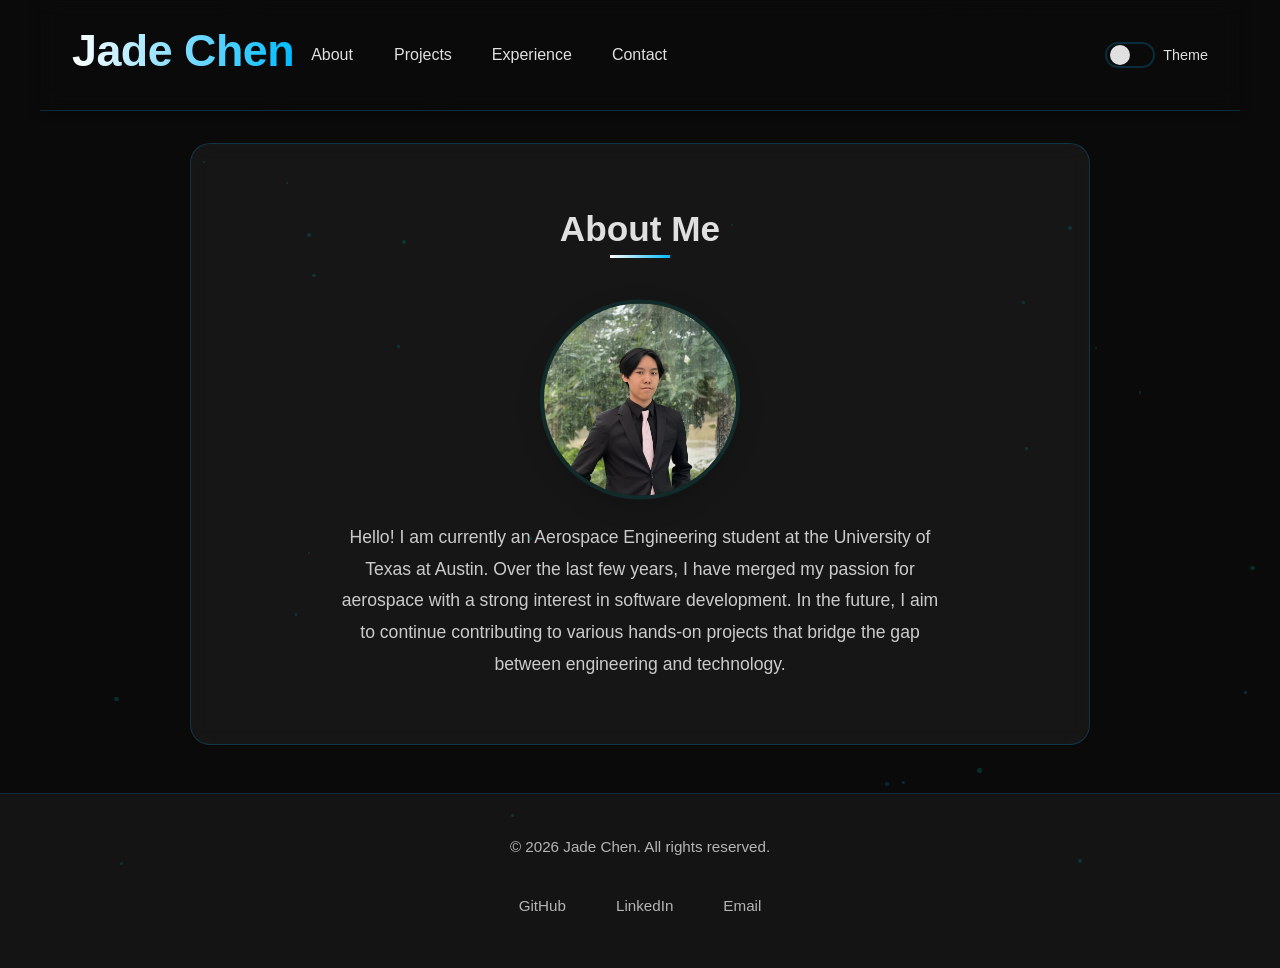
==== commit 589e8ee9: "issue update" ====
--- a/index.html
+++ b/index.html
@@ -11,7 +11,7 @@
     <!-- Open Graph / Social Media Tags -->
     <meta property="og:title" content="Jade Chen's Portfolio">
     <meta property="og:description" content="Aerospace Engineering student at UT Austin showcasing engineering and software development projects">
-    <meta property="og:image" content="assets/Profile.jpg">
+    <meta property="og:image" content="https://doge2000.github.io/assets/Profile.jpg">
     <meta property="og:url" content="https://doge2000.github.io/">
     <meta property="og:type" content="website">
     <meta name="twitter:card" content="summary_large_image">
@@ -32,7 +32,7 @@
         "name": "University of Texas at Austin"
       },
       "description": "Aerospace Engineering student at UT Austin with passion for software development and engineering projects.",
-      "image": "assets/Profile.jpg"
+      "image": "https://doge2000.github.io/assets/Profile.jpg"
     }
     </script>
     <link rel="icon" href="assets/favicon.svg" type="image/svg+xml">
